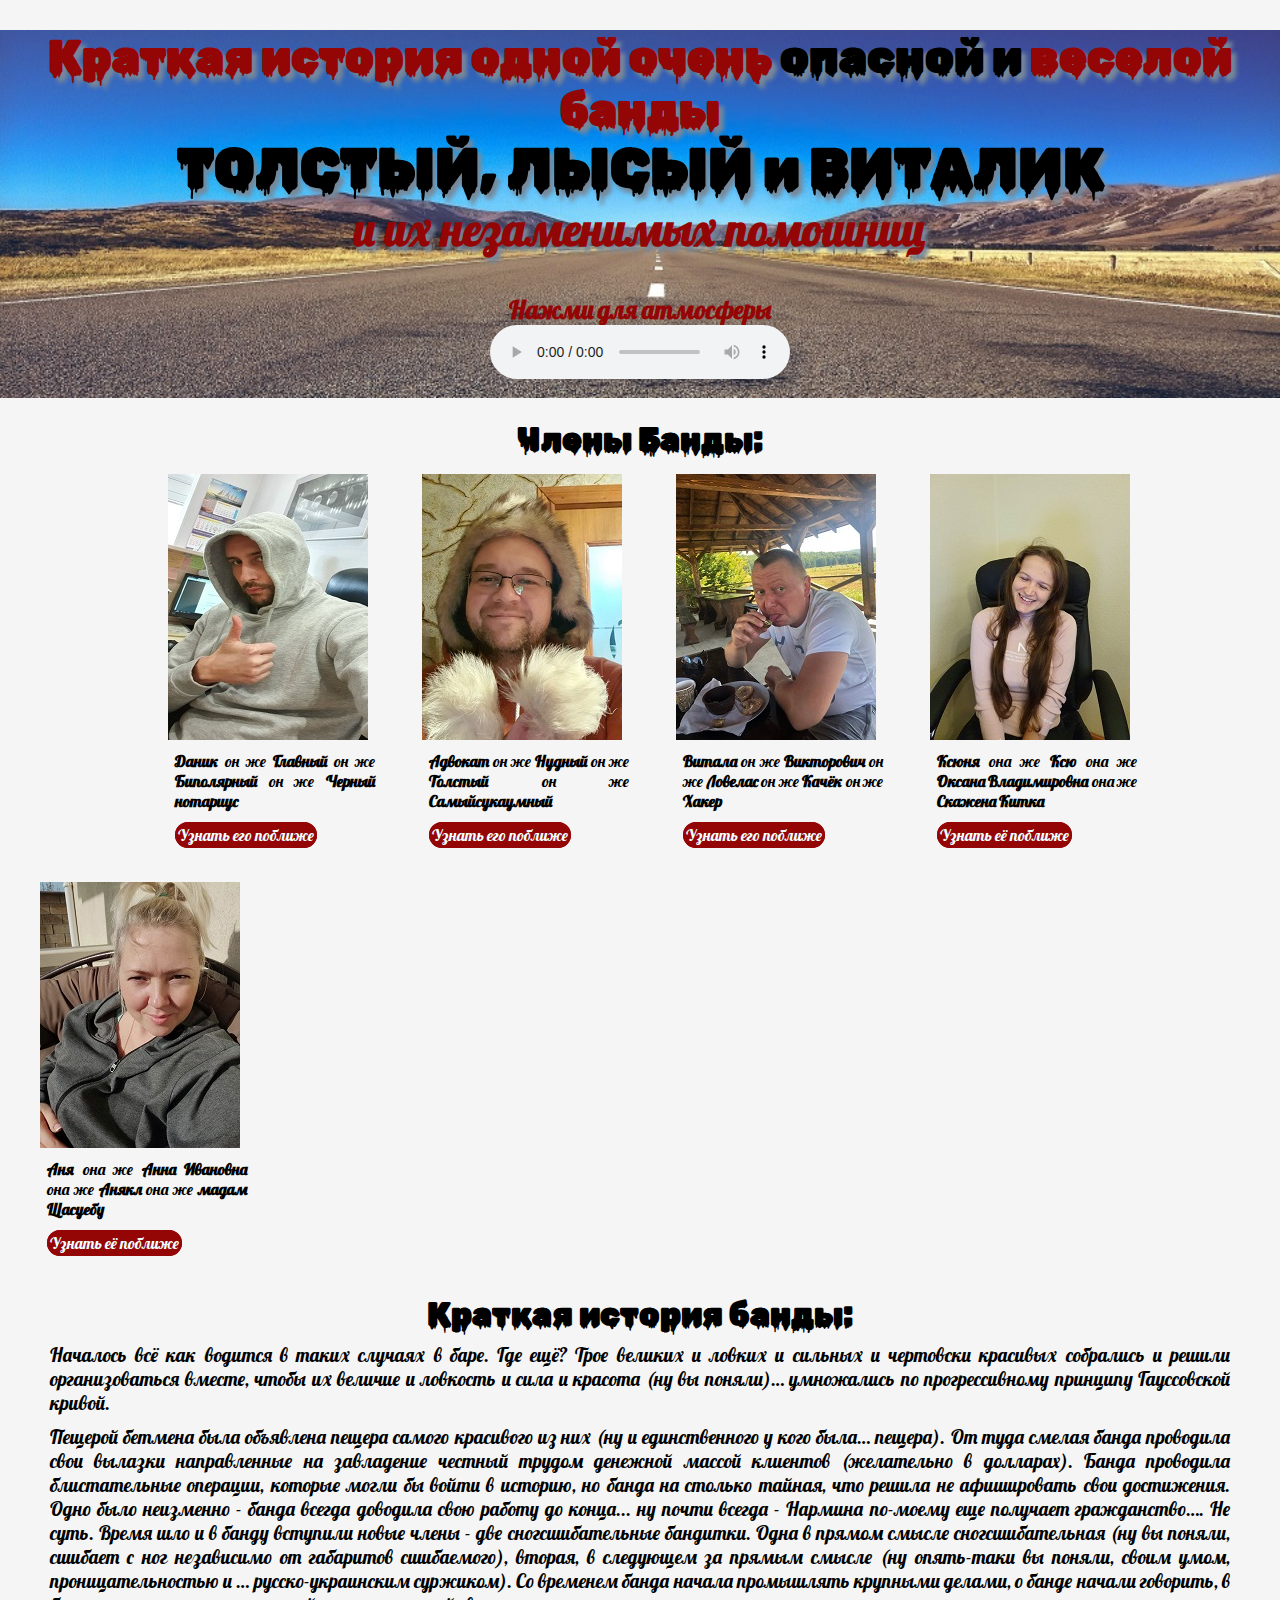
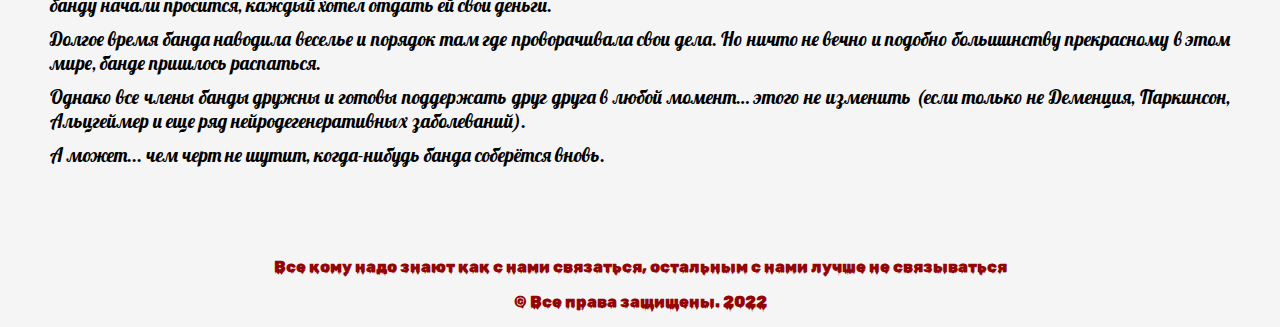
==== index.html @ a5c9af0a "Test my skill" ====
<!doctype html>
<html lang="ru">
    <head>
        <meta charset="UTF-8">
        <title>Толстый, Лысый и Виталик</title>
        <link href="https://fonts.googleapis.com/css?family=Rubik+Wet+Paint" rel="stylesheet">
        <link href="https://fonts.googleapis.com/css?family=Bitter" rel="stylesheet">
        <link href="https://fonts.googleapis.com/css?family=Lobster" rel="stylesheet">
        <style>

    header {
     
               background: url(images/blueroad2.jpg) no-repeat center center;
               background-size: cover; 
               height: 23em;
              
            }
    header h1 {
               font-family: "Rubik Wet Paint", Georgia, 'Times New Roman', Times, serif;
               font-weight: bolder;
               font-size: 45px;
               color: #940505;
               text-shadow: .1em .1em .1em lightslategray;
               text-align: center;
               margin-bottom: 0;
                             }
                header h1 strong {
                    font-size: 55px;
                    color: black;}
    header h2 {
                font-family: "Lobster", Georgia, 'Times New Roman', Times, serif;
               font-weight: bolder;
               font-size: 45px;
               color: #940505;
               text-shadow: .1em .1em .1em lightslategray;
               text-align: center;
               margin-top: 0;
                 }
    #atmosphera {display: block; 
                    margin-left: auto;
                    margin-right: auto;
                    margin-top: 0%;
                    margin-bottom: auto;
                    }
    header p {
                font-family: "Lobster", Georgia, 'Times New Roman', Times, serif;
               font-weight: bolder;
               font-size: 25px;
               color: #940505;
               text-align: center;
               margin-bottom: 0;
               
            }
    body {
                background-color: whitesmoke;
                padding: 0;
                margin: 0;
                
            }
    #word { color: black;}

    #band h1 {
            font-family: "Rubik Wet Paint", Georgia, 'Times New Roman', Times, serif;
               font-weight: bolder;
               color: black;
            
               text-align: center;
               margin-bottom: 0;
            }
    #band li {/*display: inline-block;*/
            list-style-type: none;
                     
                 }
        .text a {border-style: solid;
                border-radius: 50px;
                border-color: #940505;
                background-color: #940505;
                color: azure; 
                line-height: 3em;
                                   
        }
    .text a:hover {background-color: black; border-color: black; }
    .text   {float: inline-end;
                text-align: justify;
                margin: 7px 7px 7px 7px;
                width: 200px;
                vertical-align: top;
                font-family: "Lobster", Georgia, 'Times New Roman', Times, serif;
            }
    #Danik {
        display: block;
        width: min-content;
        float: left;
        margin-left: 8em;
       }
    #Oleh {display: block;
        width: min-content;
        float: left;
        }
    #Vital {
        display: block;
        width: min-content;
        float: left;
    }
    #Oksana {
        display: block;
        width: min-content;
        float: left;
    }
    #Anna {
        display: inline-block;
        width: min-content;
       
    }
    a {
            text-decoration: none;
        }

        #history h1 {
            font-family: "Rubik Wet Paint", Georgia, 'Times New Roman', Times, serif;
               font-weight: bolder;
               text-align: center;
               margin-bottom: 0;
            }
            #history p { font-family: "Lobster", Georgia, 'Times New Roman', Times, serif;
            font-size: larger;
            text-align: justify;
            margin: 10px 50px;
         
        }
        #history a {border-style: solid;
                border-radius: 50px;
                border-color: #940505;
                background-color: #940505;
                color: azure; 
                line-height: 3em;
                font-family: "Lobster", Georgia, 'Times New Roman', Times, serif;
                display: inline-block;
                margin-left: 42%;
                margin-right: auto;
                white-space: nowrap;
                                   
        }
        #history a:hover {background-color: black; border-color: black; }

        footer { font-family: "Rubik Wet Paint", Georgia, 'Times New Roman', Times, serif;
        text-align: center;
        color: #940505;
        padding-top: 4em;}
   
        </style>
    </head>
<body>
    <header>
    <h1>Краткая история одной очень <span id="word">опасной и</span> веселой банды<br> <strong>ТОЛСТЫЙ, ЛЫСЫЙ и ВИТАЛИК</strong></h1>
    <h2>и их незаменимых помошниц</h2>
    <p>Нажми для атмосферы</p>
    <audio id="atmosphera" controls preload="auto" loop>
    <source src="sounds/OST.mp3" type="audio/mp3">
    <p>Ваш браузер не поддерживает проигрывание</p>
    <a href="test.mp3">Скачать в формате MP3</a>
    </audio>
</header>
        <main>
<section id="band">
        <h1>Члены Банды:</h1>
    <div id="Danik">
    <ul>
    <li><img src="images/Danik2.jpg" alt="Danik"></li>
     <li class="text"><strong>Даник</strong> он же <strong>Главный</strong> он же <strong>Биполярный</strong> он же <strong>Черный нотариус</strong><br><a href="Danik.html">Узнать его поближе</a></li>
    </ul>
    </div>
   <div id="Oleh">
    <ul>
        <li><img src="images/Oleh.jpg" alt="Oleh"></li>
        <li class="text"><strong>Адвокат</strong> он же <strong>Нудный</strong> он же <strong>Толстый</strong> он же <strong>Самыйсукаумный</strong><br><a href="Oleh.html">Узнать его поближе</a></li>
       </ul>
   </div>
   <div id="Vital">
    <ul>
        <li><img src="images/Vital.jpg" alt="Vital"></li>
        <li class="text"><strong>Витала</strong> он же <strong>Викторович</strong> он же <strong>Ловелас</strong> он же <strong>Качёк</strong> он же <strong>Хакер</strong><br><a href="Vital.html">Узнать его поближе</a></li>
    </ul>
   </div>
   <div id="Oksana">
    <ul> 
        <li><img src="images/Oksana.jpg" alt="Oksana"></li>
        <li class="text"><strong>Ксюня</strong> она же <strong>Ксю</strong> она же <strong>Оксана Владимировна</strong> она же <strong>Скажена Китка</strong><br><a href="Oksana.html">Узнать её поближе</a></li>
        </ul>
   </div>
   <div id="Anna">
    <ul> 
    <li><img src="images/Anna.jpeg" alt="Anna"></li>
    <li class="text"><strong>Аня</strong> она же <strong>Анна Ивановна</strong> она же <strong>Анякл</strong> она же <strong>мадам Щасуебу</strong><br><a href="Anna.html">Узнать её поближе</a></li>
    </ul>
    </div>
   
   
</section>
<section id="history">
    <h1>Краткая история банды:</h1>
    <p>Началось всё как водится в таких случаях в баре. Где ещё? Трое великих и ловких и сильных и чертовски красивых собрались и решили организоваться вместе, чтобы их величие и ловкость и сила и красота (ну вы поняли)… умножались по прогрессивному принципу Гауссовской кривой. </p>
    <p>Пещерой бетмена была объявлена пещера самого красивого из них (ну и единственного у кого была… пещера). От туда смелая банда проводила свои вылазки направленные на завладение честный трудом денежной массой клиентов (желательно в долларах). Банда проводила блистательные операции, которые могли бы войти в историю, но банда на столько тайная, что решила не афишировать свои достижения. Одно было неизменно - банда всегда доводила свою работу до конца... ну почти всегда - Нармина по-моему еще получает гражданство…. Не суть. Время шло и в банду вступили новые члены - две сногсшибательные бандитки. Одна в прямом смысле сногсшибательная (ну вы поняли, сшибает с ног независимо от габаритов сшибаемого), вторая, в следующем за прямым смысле (ну опять-таки вы поняли, своим умом, проницательностью и … русско-украинским суржиком). Со временем банда начала промышлять крупными делами, о банде начали говорить, в банду начали просится, каждый хотел отдать ей свои деньги.</p>
    <p>Долгое время банда наводила веселье и порядок там где проворачивала свои дела. Но ничто не вечно и подобно большинству прекрасному в этом мире, банде пришлось распаться.</p>
    <p>Однако все члены банды дружны и готовы поддержать друг друга в любой момент… этого не изменить (если только не Деменция, Паркинсон, Альцгеймер и еще ряд нейродегенеративных заболеваний).</p>
    <p>А может... чем черт не шутит, когда-нибудь банда соберётся вновь.</p>
</section>
        </main>
    <footer>
        <p>Все кому надо знают как с нами связаться, остальным с нами лучше не связываться</p>
        <p>&#169; Все права защищены. 2022</p>
    </footer>
</body>
</html>
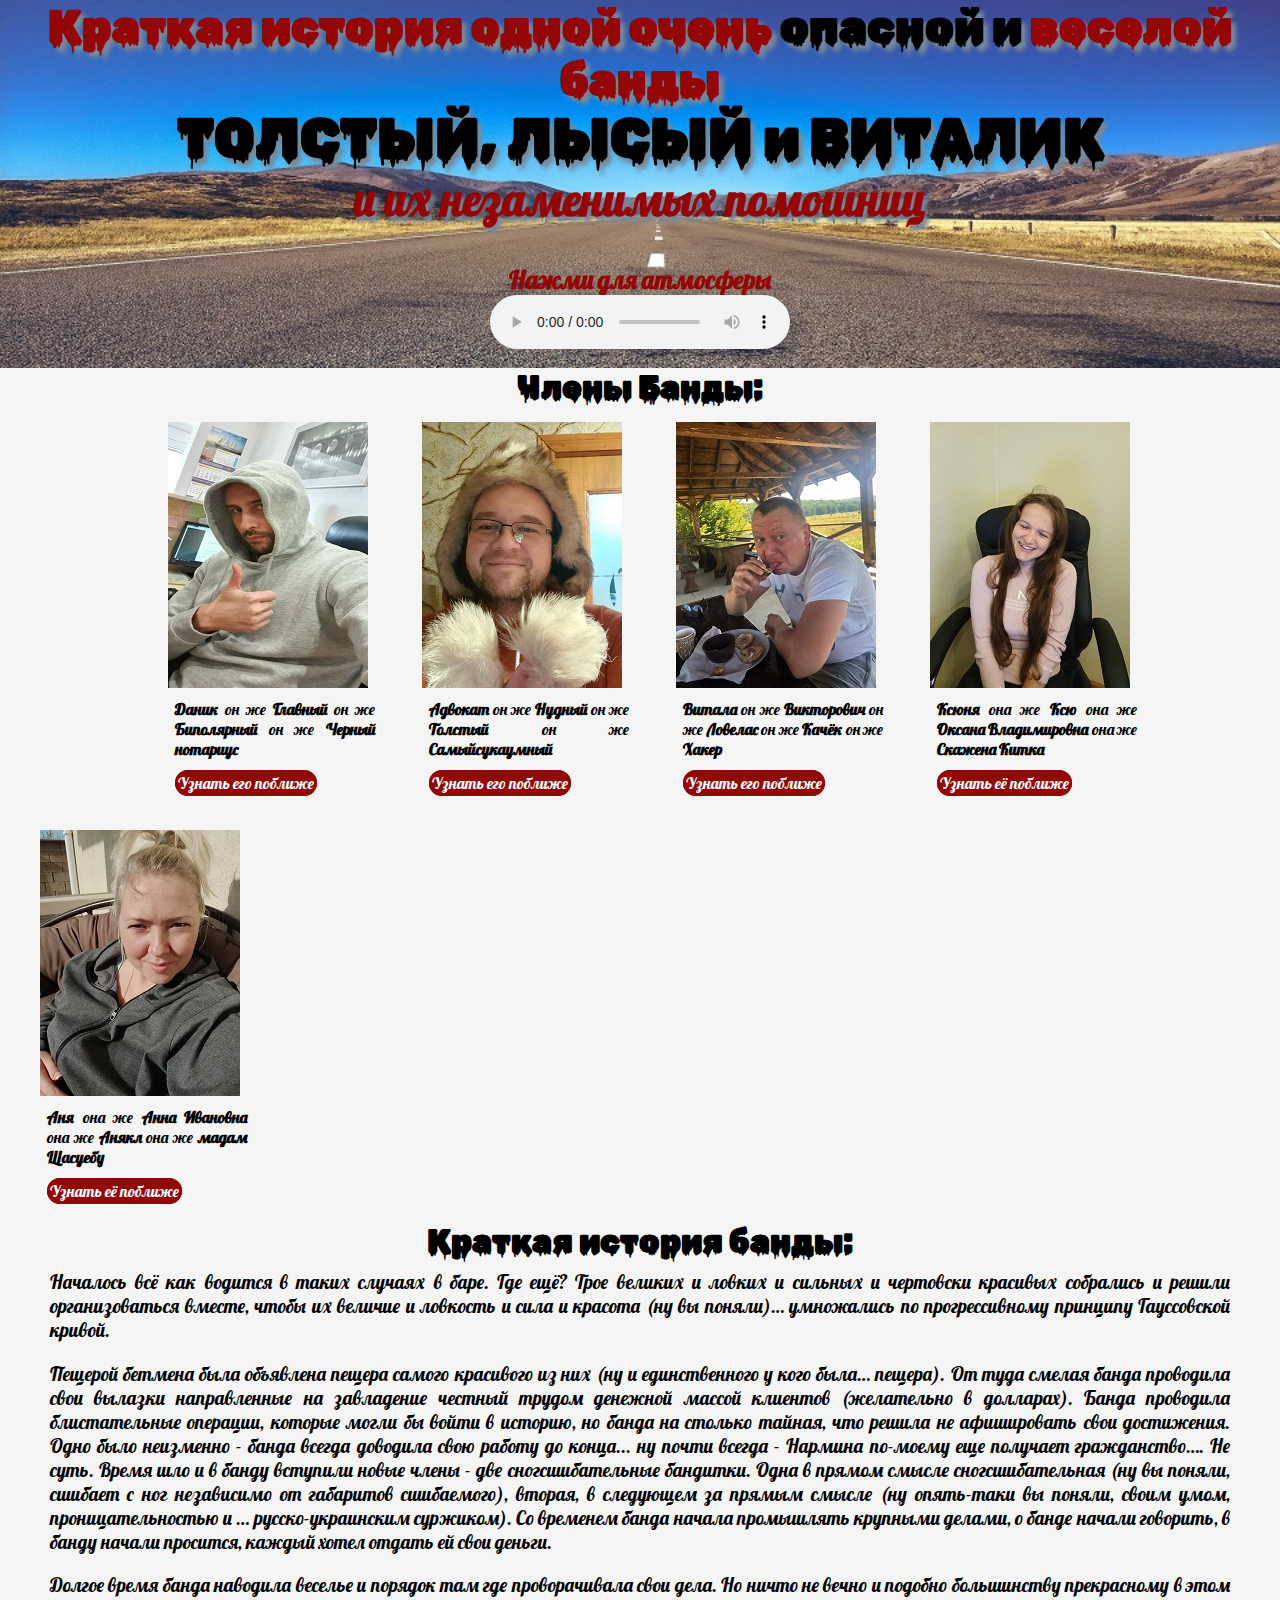
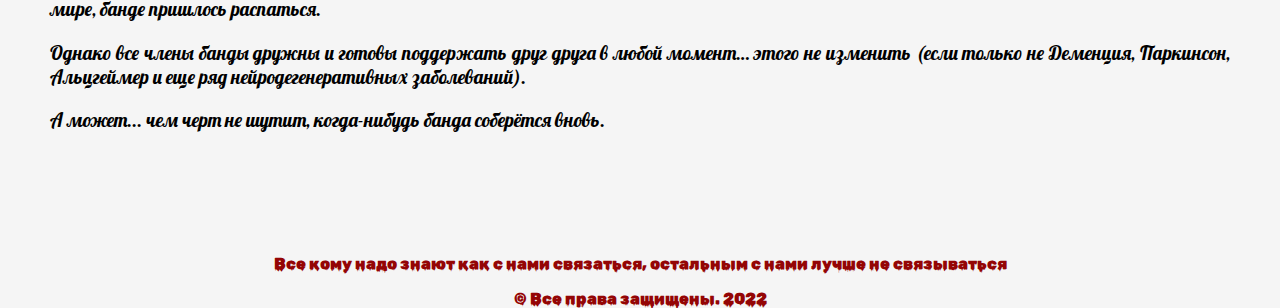
==== commit b177e773: "Add files via upload" ====
--- a/index.html
+++ b/index.html
@@ -7,147 +7,8 @@
         <link href="https://fonts.googleapis.com/css?family=Bitter" rel="stylesheet">
         <link href="https://fonts.googleapis.com/css?family=Lobster" rel="stylesheet">
         <style>
-
-    header {
-     
-               background: url(images/blueroad2.jpg) no-repeat center center;
-               background-size: cover; 
-               height: 23em;
-              
-            }
-    header h1 {
-               font-family: "Rubik Wet Paint", Georgia, 'Times New Roman', Times, serif;
-               font-weight: bolder;
-               font-size: 45px;
-               color: #940505;
-               text-shadow: .1em .1em .1em lightslategray;
-               text-align: center;
-               margin-bottom: 0;
-                             }
-                header h1 strong {
-                    font-size: 55px;
-                    color: black;}
-    header h2 {
-                font-family: "Lobster", Georgia, 'Times New Roman', Times, serif;
-               font-weight: bolder;
-               font-size: 45px;
-               color: #940505;
-               text-shadow: .1em .1em .1em lightslategray;
-               text-align: center;
-               margin-top: 0;
-                 }
-    #atmosphera {display: block; 
-                    margin-left: auto;
-                    margin-right: auto;
-                    margin-top: 0%;
-                    margin-bottom: auto;
-                    }
-    header p {
-                font-family: "Lobster", Georgia, 'Times New Roman', Times, serif;
-               font-weight: bolder;
-               font-size: 25px;
-               color: #940505;
-               text-align: center;
-               margin-bottom: 0;
-               
-            }
-    body {
-                background-color: whitesmoke;
-                padding: 0;
-                margin: 0;
-                
-            }
-    #word { color: black;}
-
-    #band h1 {
-            font-family: "Rubik Wet Paint", Georgia, 'Times New Roman', Times, serif;
-               font-weight: bolder;
-               color: black;
-            
-               text-align: center;
-               margin-bottom: 0;
-            }
-    #band li {/*display: inline-block;*/
-            list-style-type: none;
-                     
-                 }
-        .text a {border-style: solid;
-                border-radius: 50px;
-                border-color: #940505;
-                background-color: #940505;
-                color: azure; 
-                line-height: 3em;
-                                   
-        }
-    .text a:hover {background-color: black; border-color: black; }
-    .text   {float: inline-end;
-                text-align: justify;
-                margin: 7px 7px 7px 7px;
-                width: 200px;
-                vertical-align: top;
-                font-family: "Lobster", Georgia, 'Times New Roman', Times, serif;
-            }
-    #Danik {
-        display: block;
-        width: min-content;
-        float: left;
-        margin-left: 8em;
-       }
-    #Oleh {display: block;
-        width: min-content;
-        float: left;
-        }
-    #Vital {
-        display: block;
-        width: min-content;
-        float: left;
-    }
-    #Oksana {
-        display: block;
-        width: min-content;
-        float: left;
-    }
-    #Anna {
-        display: inline-block;
-        width: min-content;
-       
-    }
-    a {
-            text-decoration: none;
-        }
-
-        #history h1 {
-            font-family: "Rubik Wet Paint", Georgia, 'Times New Roman', Times, serif;
-               font-weight: bolder;
-               text-align: center;
-               margin-bottom: 0;
-            }
-            #history p { font-family: "Lobster", Georgia, 'Times New Roman', Times, serif;
-            font-size: larger;
-            text-align: justify;
-            margin: 10px 50px;
-         
-        }
-        #history a {border-style: solid;
-                border-radius: 50px;
-                border-color: #940505;
-                background-color: #940505;
-                color: azure; 
-                line-height: 3em;
-                font-family: "Lobster", Georgia, 'Times New Roman', Times, serif;
-                display: inline-block;
-                margin-left: 42%;
-                margin-right: auto;
-                white-space: nowrap;
-                                   
-        }
-        #history a:hover {background-color: black; border-color: black; }
-
-        footer { font-family: "Rubik Wet Paint", Georgia, 'Times New Roman', Times, serif;
-        text-align: center;
-        color: #940505;
-        padding-top: 4em;}
-   
+@import url(band.css);
+footer { top: 6em;}
         </style>
     </head>
 <body>
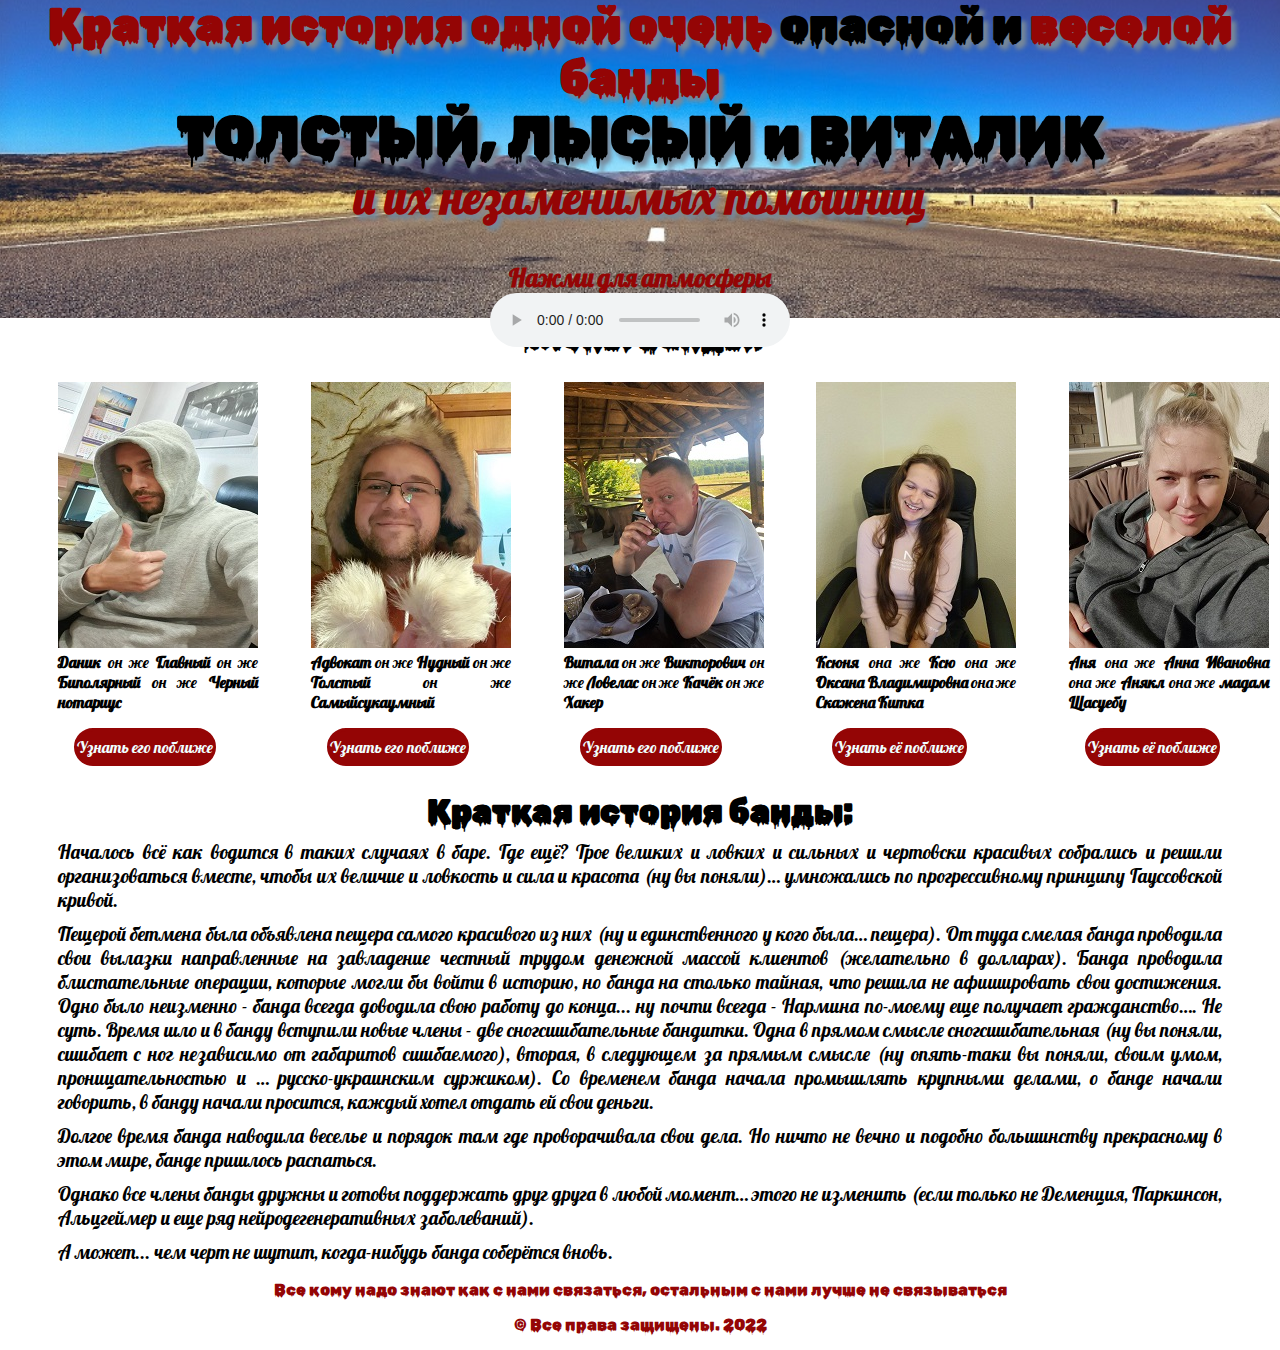
==== commit 055f386a: "Add files via upload" ====
--- a/index.html
+++ b/index.html
@@ -8,7 +8,7 @@
         <link href="https://fonts.googleapis.com/css?family=Lobster" rel="stylesheet">
         <style>
 @import url(band.css);
-footer { top: 6em;}
+
         </style>
     </head>
 <body>
@@ -23,40 +23,44 @@
     </audio>
 </header>
         <main>
-<section id="band">
+
         <h1>Члены Банды:</h1>
+    <section id="band">
     <div id="Danik">
     <ul>
     <li><img src="images/Danik2.jpg" alt="Danik"></li>
-     <li class="text"><strong>Даник</strong> он же <strong>Главный</strong> он же <strong>Биполярный</strong> он же <strong>Черный нотариус</strong><br><a href="Danik.html">Узнать его поближе</a></li>
+     <li class="text"><strong>Даник</strong> он же <strong>Главный</strong> он же <strong>Биполярный</strong> он же <strong>Черный нотариус</strong></li>
+     <li class="link"><a href="Danik.html">Узнать его поближе</a></li>
     </ul>
     </div>
    <div id="Oleh">
     <ul>
         <li><img src="images/Oleh.jpg" alt="Oleh"></li>
-        <li class="text"><strong>Адвокат</strong> он же <strong>Нудный</strong> он же <strong>Толстый</strong> он же <strong>Самыйсукаумный</strong><br><a href="Oleh.html">Узнать его поближе</a></li>
+        <li class="text"><strong>Адвокат</strong> он же <strong>Нудный</strong> он же <strong>Толстый</strong> он же <strong>Самыйсукаумный</strong></li>
+        <li class="link"><a href="Oleh.html">Узнать его поближе</a></li>
        </ul>
    </div>
    <div id="Vital">
     <ul>
         <li><img src="images/Vital.jpg" alt="Vital"></li>
-        <li class="text"><strong>Витала</strong> он же <strong>Викторович</strong> он же <strong>Ловелас</strong> он же <strong>Качёк</strong> он же <strong>Хакер</strong><br><a href="Vital.html">Узнать его поближе</a></li>
+        <li class="text"><strong>Витала</strong> он же <strong>Викторович</strong> он же <strong>Ловелас</strong> он же <strong>Качёк</strong> он же <strong>Хакер</strong></li>
+        <li class="link"><a href="Vital.html">Узнать его поближе</a></li>
     </ul>
    </div>
    <div id="Oksana">
     <ul> 
         <li><img src="images/Oksana.jpg" alt="Oksana"></li>
-        <li class="text"><strong>Ксюня</strong> она же <strong>Ксю</strong> она же <strong>Оксана Владимировна</strong> она же <strong>Скажена Китка</strong><br><a href="Oksana.html">Узнать её поближе</a></li>
+        <li class="text"><strong>Ксюня</strong> она же <strong>Ксю</strong> она же <strong>Оксана Владимировна</strong> она же <strong>Скажена Китка</strong></li>
+        <li class="link"><a href="Oksana.html">Узнать её поближе</a></li>
         </ul>
    </div>
    <div id="Anna">
     <ul> 
     <li><img src="images/Anna.jpeg" alt="Anna"></li>
-    <li class="text"><strong>Аня</strong> она же <strong>Анна Ивановна</strong> она же <strong>Анякл</strong> она же <strong>мадам Щасуебу</strong><br><a href="Anna.html">Узнать её поближе</a></li>
+    <li class="text"><strong>Аня</strong> она же <strong>Анна Ивановна</strong> она же <strong>Анякл</strong> она же <strong>мадам Щасуебу</strong></li>
+    <li class="link"><a href="Anna.html">Узнать её поближе</a></li>
     </ul>
     </div>
-   
-   
 </section>
 <section id="history">
     <h1>Краткая история банды:</h1>
